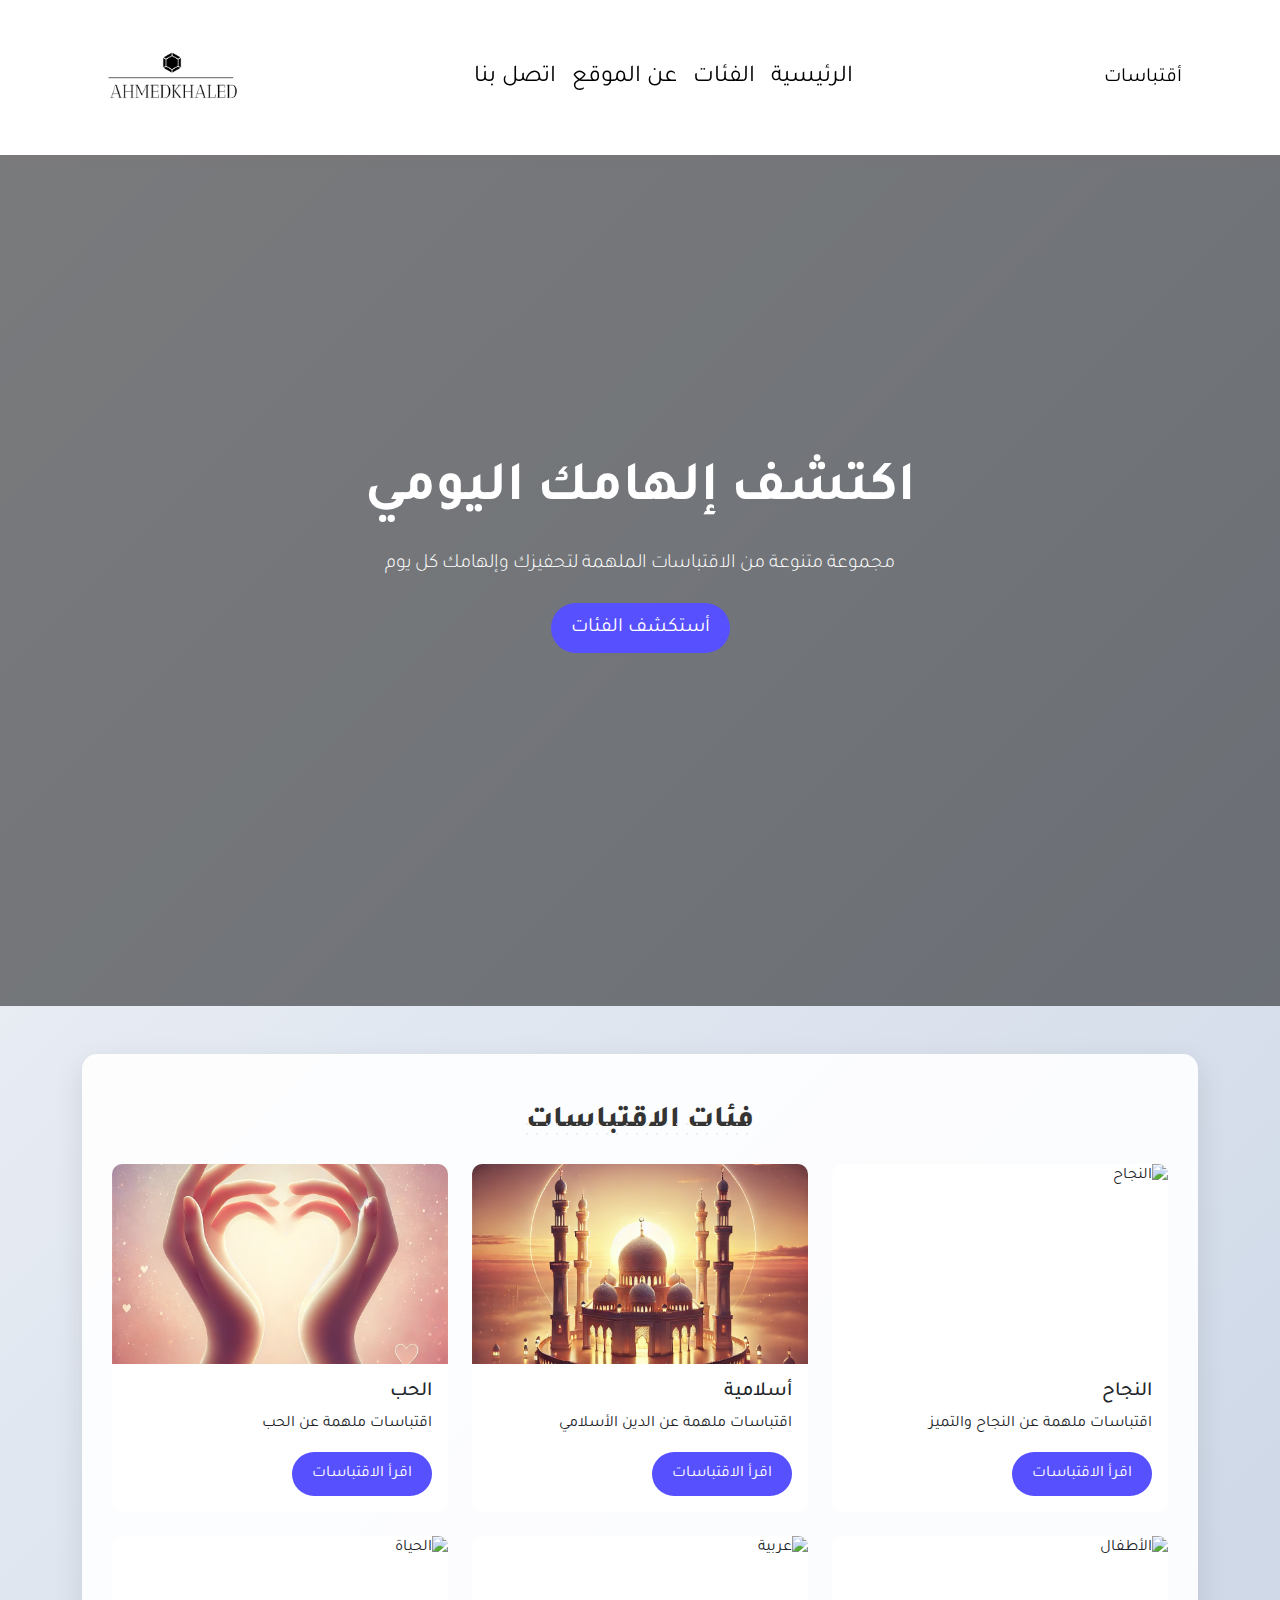
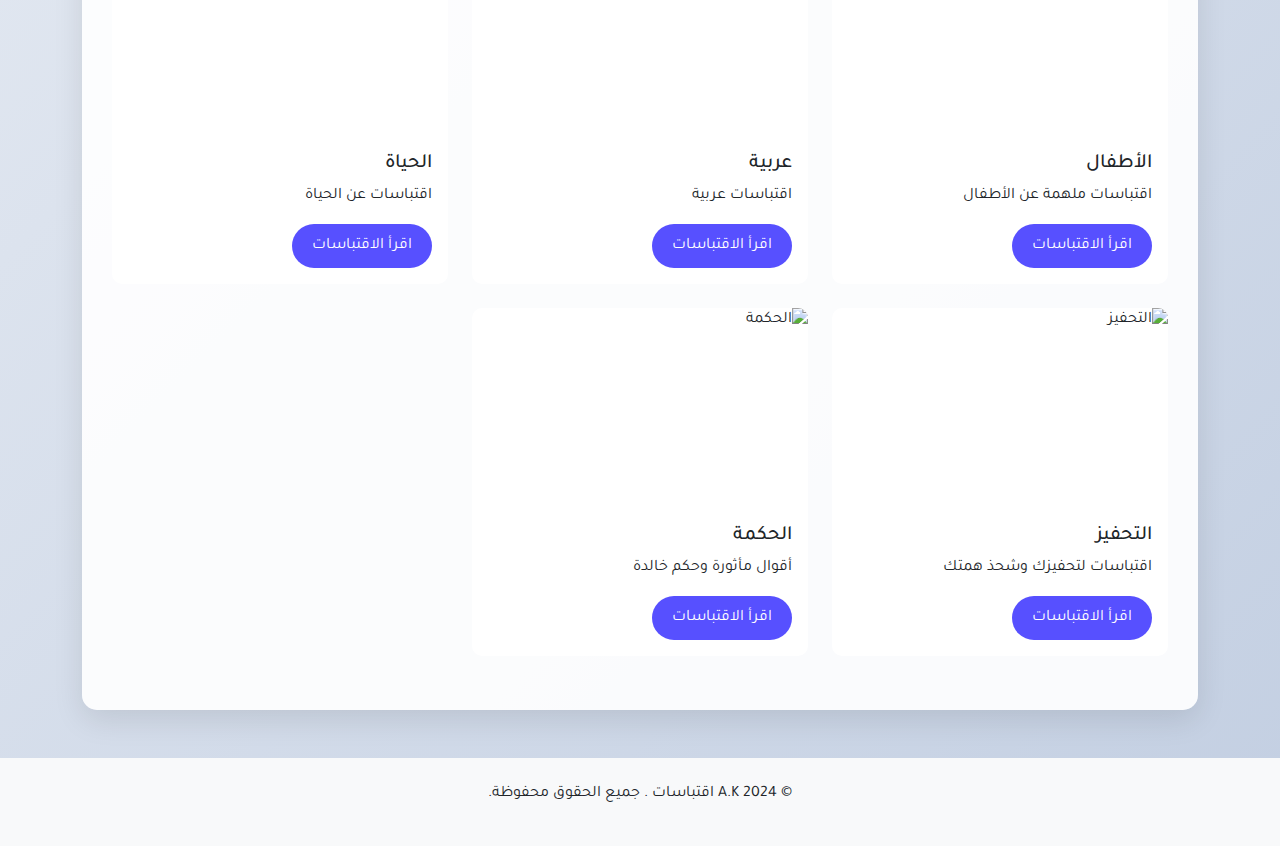
==== index.html @ 41a9a80c "first commit" ====
<!DOCTYPE html>
<html lang="ar" dir="rtl">

<head>
    <meta charset="UTF-8">
    <meta name="viewport" content="width=device-width, initial-scale=1.0">
    <title>اقتباسات </title>
    <meta name="description" content="موقع اقتباسات ملهمة يوفر مجموعة متنوعة من الاقتباسات في فئات مختلفة">
    <meta name="keywords" content="اقتباسات, حكم, أقوال مأثورة, إلهام, تحفيز">
    <!-- Open Graph / Facebook -->
    <meta property="og:type" content="website">
    <meta property="og:url" content="https://drive.google.com/drive/folders/1-RsaL0iT20HPxG7jFgliz-tnLV-bV5m2">
    <meta property="og:title" content="اقتباسات ملهمة">
    <meta property="og:description" content="اكتشف اقتباسات ملهمة في مختلف مجالات الحياة">
    <meta property="og:image"
        content="https://images.unsplash.com/photo-1494178270175-e96de2971df9?q=80&w=1080&auto=format&fit=crop&ixlib=rb-4.0.3&ixid=M3wxMjA3fDB8MHxwaG90by1wYWdlfHx8fGVufDB8fHx8fA%3D%3D">
    <!-- Twitter -->
    <meta property="twitter:card" content="summary_large_image">
    <meta property="twitter:url" content="https://www.example.com/">
    <meta property="twitter:title" content="اقتباسات ملهمة">
    <meta property="twitter:description" content="اكتشف اقتباسات ملهمة في مختلف مجالات الحياة">
    <meta property="twitter:image" content="https://www.example.com/twitter-image.jpg">
    <link rel="icon" href="./img/chess-queen-regular.svg">
    <!-- Bootstrap 5 CSS -->
    <link rel="stylesheet" href="./css/bootstrap.min.css">
    <!-- style file CSS -->
    <link rel="stylesheet" href="./css/style.css">
    <link rel="stylesheet" href="./css/Lodin.css">
    <!-- Font Awesome -->
    <link href="./css/all.min.css" rel="stylesheet">
</head>

<body>
    <div id="loading-screen">
        <div class="quote-box">
            <div class="quote-icon">❝</div>
            <h3> "الضمير هو صوت الروح"
            </h3>
            <p>انتظر جاري التحميل الأن</p>
        </div>
    </div>

    <nav class="navbar navbar-expand-lg fs-4">
        <div class="container">
            <a class="navbar-brand" href="#">أقتباسات </a>
            <button class="navbar-toggler" type="button" data-bs-toggle="collapse" data-bs-target="#navbarNav"
                aria-controls="navbarNav" aria-expanded="false" aria-label="Toggle navigation">
                <span class="navbar-toggler-icon"></span>
            </button>
            <div class="collapse navbar-collapse justify-content-center" id="navbarNav">
                <ul class="navbar-nav">
                    <li class="nav-item">
                        <a class="nav-link active" aria-current="page" href="index.html">الرئيسية</a>
                    </li>
                    <li class="nav-item">
                        <a class="nav-link" href="#categories">الفئات</a>
                    </li>
                    <li class="nav-item">
                        <a class="nav-link" href="information.html">عن الموقع</a>
                    </li>
                    <li class="nav-item">
                        <a class="nav-link" href="Contact Us.html">اتصل بنا</a>
                    </li>
                </ul>
            </div>
            <img src="./img/ahmedkhaled-high-resolution-logo-grayscale.png " class="img-fluid Logo" alt="">

        </div>
    </nav>
    <section class="hero-section">
        <div class="hero-content">
            <h1 class="display-4 fw-bold mb-4">اكتشف إلهامك اليومي</h1>
            <p class="lead mb-4">مجموعة متنوعة من الاقتباسات الملهمة لتحفيزك وإلهامك كل يوم</p>
            <a href="#categories" class="btn btn-custom btn-lg">أستكشف الفئات</a>
        </div>
    </section>
    <div class="container">
        <section id="categories" class="quote-categories my-5 ">
            <div class="d-flex justify-content-center">
                <h2 class="mb-4 ">فئات الاقتباسات</h2>
            </div>
            <div class="row">
                <div class="col-md-4 mb-4">
                    <div class="card category-card">
                        <img src="https://images.unsplash.com/photo-1523287562758-66c7fc58967f?q=80&w=870&auto=format&fit=crop&ixlib=rb-4.0.3&ixid=M3wxMjA3fDB8MHxwaG90by1wYWdlfHx8fGVufDB8fHx8fA%3D%3D"
                            class="card-img-top" alt="النجاح">
                        <div class="card-body">
                            <h5 class="card-title">النجاح</h5>
                            <p class="card-text">اقتباسات ملهمة عن النجاح والتميز</p>
                            <a href="elnga7.html" category="success" class="btn btn-custom">اقرأ الاقتباسات</a>
                        </div>
                    </div>
                </div>
                <div class="col-md-4 mb-4">
                    <div class="card category-card">
                        <img src="./img/islamic.webp" class="card-img-top" alt="أسلامية">
                        <div class="card-body">
                            <h5 class="card-title">أسلامية</h5>
                            <p class="card-text">اقتباسات ملهمة عن الدين الأسلامي </p>
                            <a href="islamic.html" category="success" class="btn btn-custom">اقرأ الاقتباسات</a>
                        </div>
                    </div>
                </div>
                <div class="col-md-4 mb-4">
                    <div class="card category-card">
                        <img src="./img/love.webp" class="card-img-top" alt="الحب">
                        <div class="card-body">
                            <h5 class="card-title">الحب</h5>
                            <p class="card-text">اقتباسات ملهمة عن الحب </p>
                            <a href="love.html" category="success" class="btn btn-custom">اقرأ الاقتباسات</a>
                        </div>
                    </div>
                </div>
                <div class="col-md-4 mb-4">
                    <div class="card category-card">
                        <img src="https://images.unsplash.com/photo-1531368345462-e180bd618c89?q=80&w=870&auto=format&fit=crop&ixlib=rb-4.0.3&ixid=M3wxMjA3fDB8MHxwaG90by1wYWdlfHx8fGVufDB8fHx8fA%3D%3D"
                            class="card-img-top" alt="الأطفال">
                        <div class="card-body">
                            <h5 class="card-title">الأطفال</h5>
                            <p class="card-text">اقتباسات ملهمة عن الأطفال </p>
                            <a href="child.html" category="success" class="btn btn-custom">اقرأ
                                الاقتباسات</a>
                        </div>
                    </div>
                </div>
                <div class="col-md-4 mb-4">
                    <div class="card category-card">
                        <img src="https://images.unsplash.com/photo-1533671945066-14e1e1c9ad8d?q=80&w=997&auto=format&fit=crop&ixlib=rb-4.0.3&ixid=M3wxMjA3fDB8MHxwaG90by1wYWdlfHx8fGVufDB8fHx8fA%3D%3D"
                            class="card-img-top" alt="عربية">
                        <div class="card-body">
                            <h5 class="card-title">عربية</h5>
                            <p class="card-text">اقتباسات عربية </p>
                            <a href="arabic.html" category="success" class="btn btn-custom">اقرأ
                                الاقتباسات</a>
                        </div>
                    </div>
                </div>
                <div class="col-md-4 mb-4">
                    <div class="card category-card">
                        <img src="https://images.unsplash.com/photo-1518462592603-0b6bac106032?q=80&w=880&auto=format&fit=crop&ixlib=rb-4.0.3&ixid=M3wxMjA3fDB8MHxwaG90by1wYWdlfHx8fGVufDB8fHx8fA%3D%3D"
                            class="card-img-top" alt="الحياة">
                        <div class="card-body">
                            <h5 class="card-title">الحياة</h5>
                            <p class="card-text">اقتباسات عن الحياة </p>
                            <a href="life.html" category="success" class="btn btn-custom">اقرأ
                                الاقتباسات</a>
                        </div>
                    </div>
                </div>
                <div class="col-md-4 mb-4">
                    <div class="card category-card">
                        <img src="https://plus.unsplash.com/premium_photo-1663013134228-7a3bebb84c73?q=80&w=870&auto=format&fit=crop&ixlib=rb-4.0.3&ixid=M3wxMjA3fDB8MHxwaG90by1wYWdlfHx8fGVufDB8fHx8fA%3D%3D"
                            class="card-img-top" alt="التحفيز">
                        <div class="card-body">
                            <h5 class="card-title">التحفيز</h5>
                            <p class="card-text">اقتباسات لتحفيزك وشحذ همتك</p>
                            <a href="ta7fez.html" category="motivation" class="btn btn-custom">اقرأ
                                الاقتباسات</a>
                        </div>
                    </div>
                </div>
                <div class="col-md-4 mb-4">
                    <div class="card category-card">
                        <img src="https://images.unsplash.com/photo-1506748686214-e9df14d4d9d0" class="card-img-top"
                            alt="الحكمة">
                        <div class="card-body">
                            <h5 class="card-title">الحكمة</h5>
                            <p class="card-text">أقوال مأثورة وحكم خالدة</p>
                            <a href="7ekmaa.html" category="wisdom" class="btn btn-custom">اقرأ
                                الاقتباسات</a>
                        </div>
                    </div>
                </div>
            </div>
        </section>
    </div>
    <footer class="bg-light py-4 mt-5">
        <div class="container text-center">
            <p>&copy; 2024 A.K اقتباسات . جميع الحقوق محفوظة.</p>
        </div>
    </footer>
    <!-- Bootstrap 5 JS Bundle -->
    <script src="./js/bootstrap.bundle.min.js"></script>
    <!-- Your custom JavaScript file -->
    <script src="./js/Loding.js"></script>
    <!-- Font Awesome -->
    <script src="./js/all.min.js"></script>
</body>

</html>
---- css/style.css ----
@import url("https://fonts.googleapis.com/css2?family=Tajawal:wght@400;700&display=swap");

body {
  font-family: "Tajawal", sans-serif;
  background: linear-gradient(135deg, #f5f7fa 0%, #c3cfe2 100%);
  min-height: 100vh;
}

.navbar ul li a {
  color: #000000;
}
.Logo {
  width: 180px;
}
.navbar {
  background-color: white;
  box-shadow: 0 2px 10px rgba(190, 112, 112, 0.1);
  padding: 10px 0;
  position: fixed;
  top: 0;
  left: 0;
  right: 0;
  z-index: 999;
}

.quote-categories h2 {
  position: relative;
  display: inline-block;
  z-index: 1;
  font-size: 30px;
  font-weight: 800;
  padding-top: 20px;
  color: #343434;
}

.quote-categories h2::after {
  content: "";
  width: 100%;
  height: 30%;
  position: absolute;
  left: 0px;
  bottom: 0px;
  background-image: url(../img/dots.png);
  background-repeat: repeat;
  z-index: 88;
  opacity: 0.7;
}

.hero-section {
  background: url("https://images.unsplash.com/photo-1607988795691-3d0147b43231?q=80&w=870&auto=format&fit=crop&ixlib=rb-4.0.3&ixid=M3wxMjA3fDB8MHxwaG90by1wYWdlfHx8fGVufDB8fHx8fA%3D%3D")
    no-repeat center center;
  background-size: cover;
  height: 100vh;
  display: flex;
  align-items: center;
  justify-content: center;
  text-align: center;
  color: White;
  position: relative;
}

.hero-section::before {
  content: "";
  position: absolute;
  top: 0;
  left: 0;
  right: 0;
  bottom: 0;
  background: rgba(0, 0, 0, 0.5);
  background-image: linear-gradient(135deg, hsl(0, 0%, 100%) 0%, #ffffff 50%)
    url("https://images.unsplash.com/photo-1607988795691-3d0147b43231?q=80&w=870&auto=format&fit=crop&ixlib=rb-4.0.3&ixid=M3wxMjA3fDB8MHxwaG90by1wYWdlfHx8fGVufDB8fHx8fA%3D%3D");
  background-position: center;
  background-size: cover;
  background-repeat: no-repeat;
  overflow: hidden;
}

.hero-content {
  position: relative;
  z-index: 1;
}

.quote-categories {
  background-color: rgba(255, 255, 255, 0.9);
  border-radius: 15px;
  box-shadow: 0 10px 30px rgba(0, 0, 0, 0.1);
  padding: 30px;
  margin-top: -50px;
  position: relative;
}

.category-card {
  transition: all 0.3s ease;
  border: none;
  border-radius: 10px;
  overflow: hidden;
}

.category-card:hover {
  transform: translateY(-5px);
  box-shadow: 0 10px 20px rgba(0, 0, 0, 0.1);
}

.category-card img {
  height: 200px;
  object-fit: cover;
}

.btn-custom {
  background-color: #5750ff;
  color: white;
  border: none;
  border-radius: 50px;
  padding: 10px 20px;
  transition: all 0.3s ease;
}

.btn-custom:hover {
  background-color: #5750ff;
  transform: translateY(-3px);
  box-shadow: 0 5px 15px rgba(108, 99, 255, 0.3);
}
.hero-content a {
  text-decoration: none;
  color: white;
}
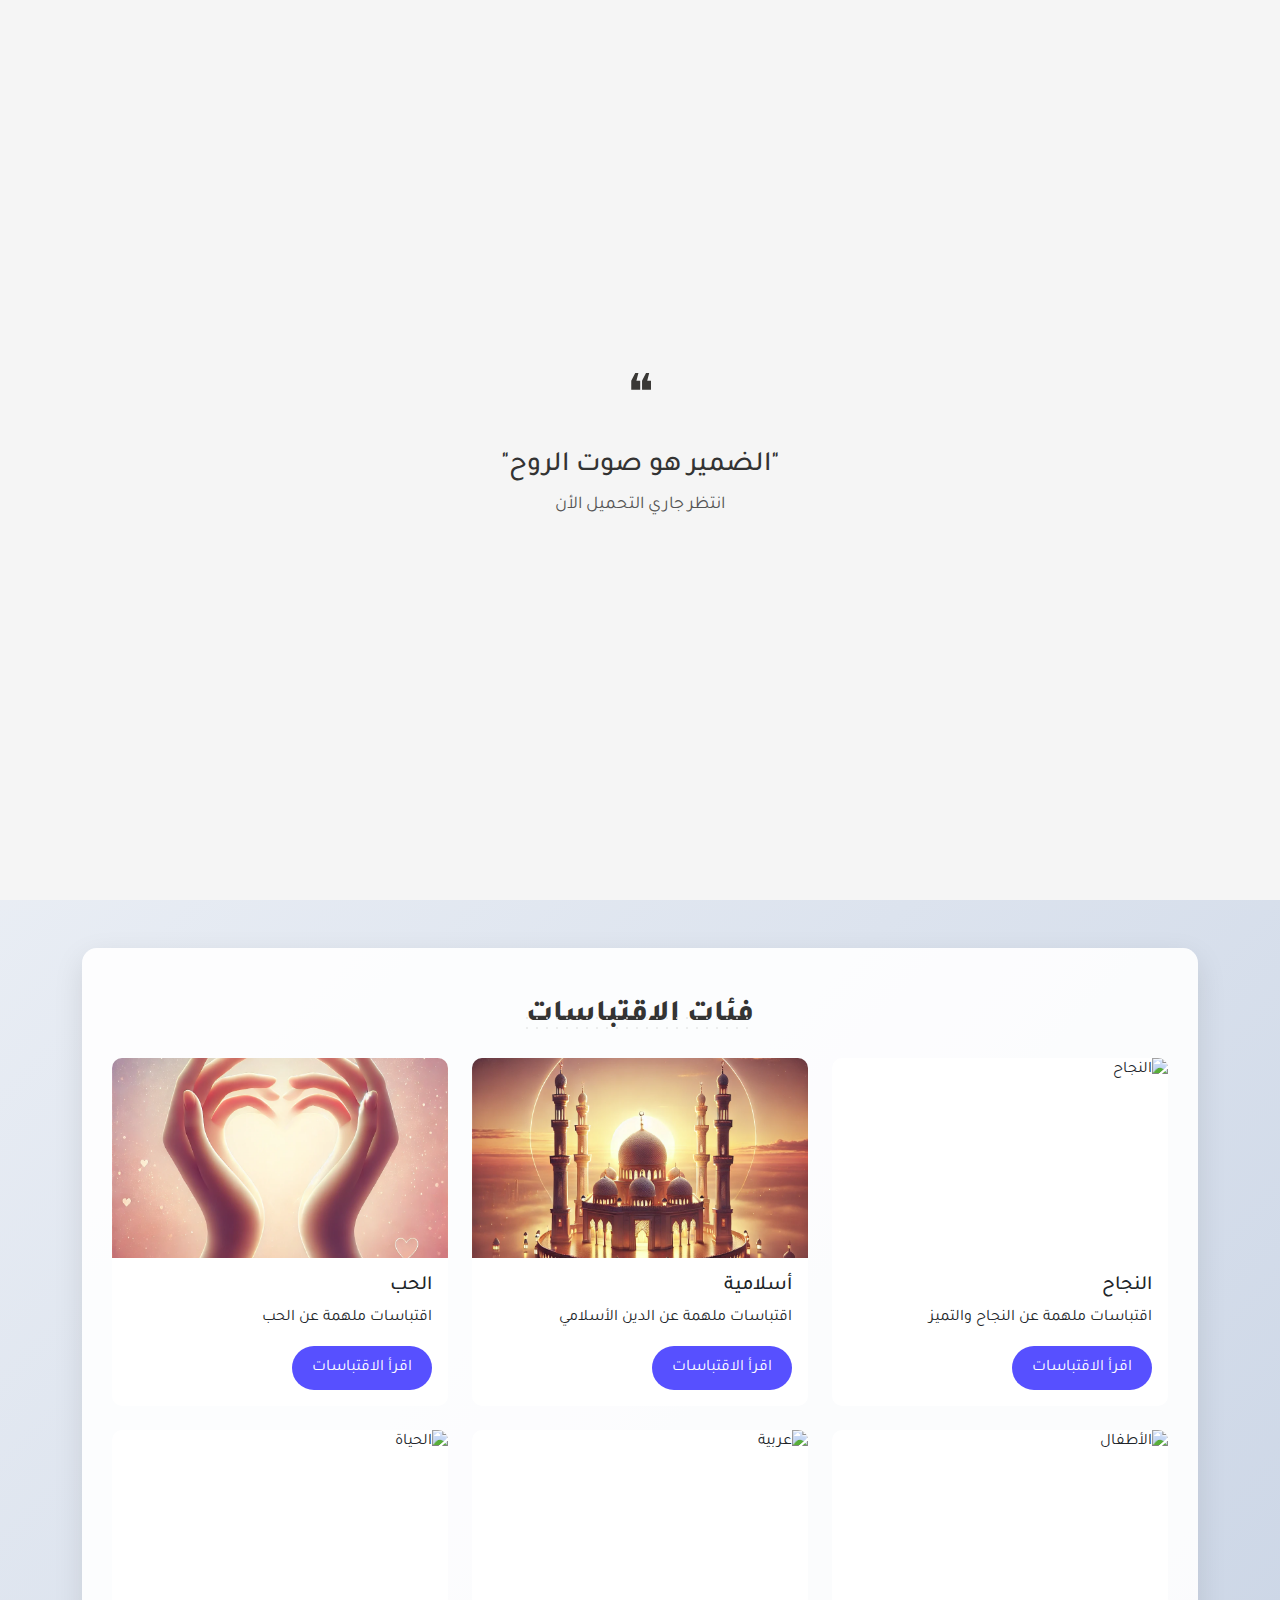
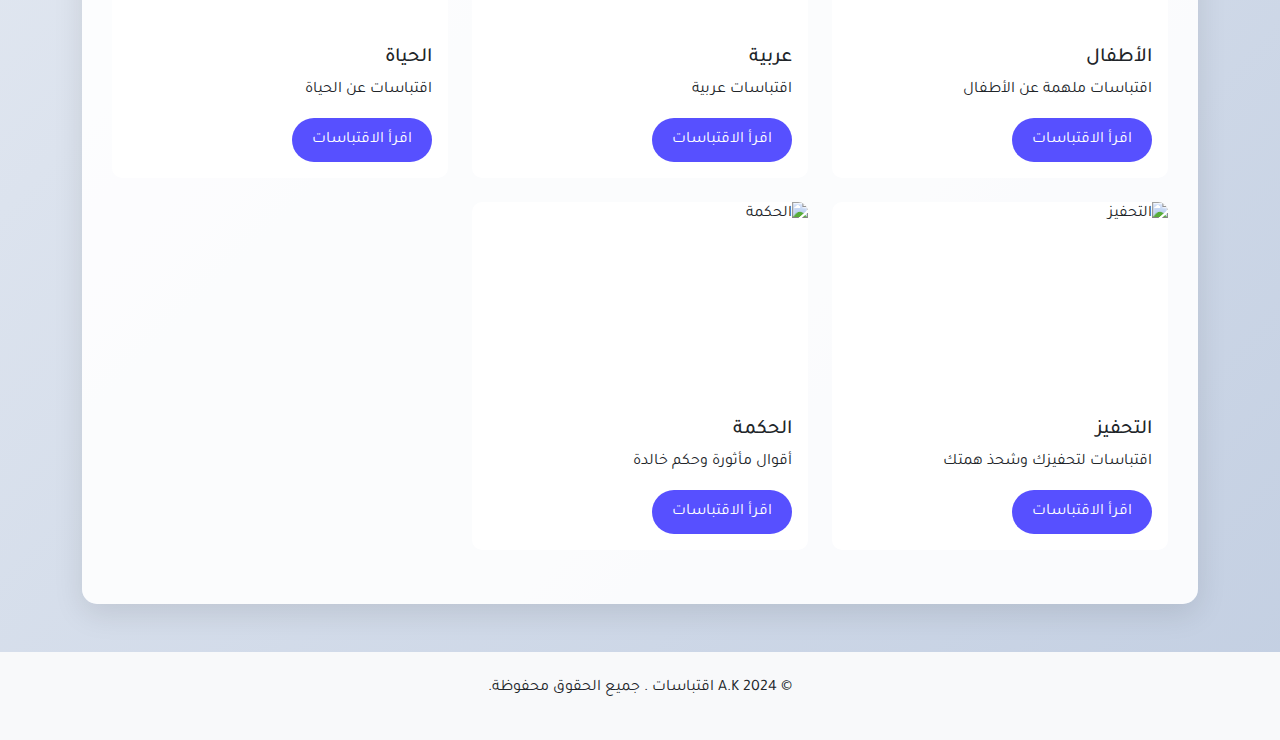
==== commit 9bb1a4a3: "new link for dowen load app" ====
--- a/index.html
+++ b/index.html
@@ -25,7 +25,7 @@
     <link rel="stylesheet" href="./css/bootstrap.min.css">
     <!-- style file CSS -->
     <link rel="stylesheet" href="./css/style.css">
-    <link rel="stylesheet" href="./css/Lodin.css">
+    <link rel="stylesheet" href="./css/Loding.css">
     <!-- Font Awesome -->
     <link href="./css/all.min.css" rel="stylesheet">
 </head>
--- a/css/Loding.css
+++ b/css/Loding.css
@@ -0,0 +1,49 @@
+/* شاشة التحميل */
+#loading-screen {
+  position: fixed;
+  top: 0;
+  left: 0;
+  width: 100%;
+  height: 100%;
+  background-color: #f5f5f5;
+  display: flex;
+  align-items: center;
+  justify-content: center;
+  z-index: 1000;
+  font-family: "Tajawal", sans-serif;
+}
+
+/* صندوق الاقتباس */
+.quote-box {
+  text-align: center;
+  font-size: 24px;
+  color: #333;
+  padding: 20px;
+  max-width: 80%;
+  line-height: 1.5;
+}
+
+/* أيقونة الاقتباس */
+.quote-icon {
+  font-size: 50px;
+  color: #3a3835; /* لون الاقتباس */
+  animation: pulse 1s infinite; /* تأثير نبض */
+  margin-bottom: 10px;
+}
+
+/* النص */
+.quote-box p {
+  font-size: 18px;
+  color: #555;
+}
+
+/* تأثير النبض */
+@keyframes pulse {
+  0%,
+  100% {
+    transform: scale(1);
+  }
+  50% {
+    transform: scale(3.1);
+  }
+}
